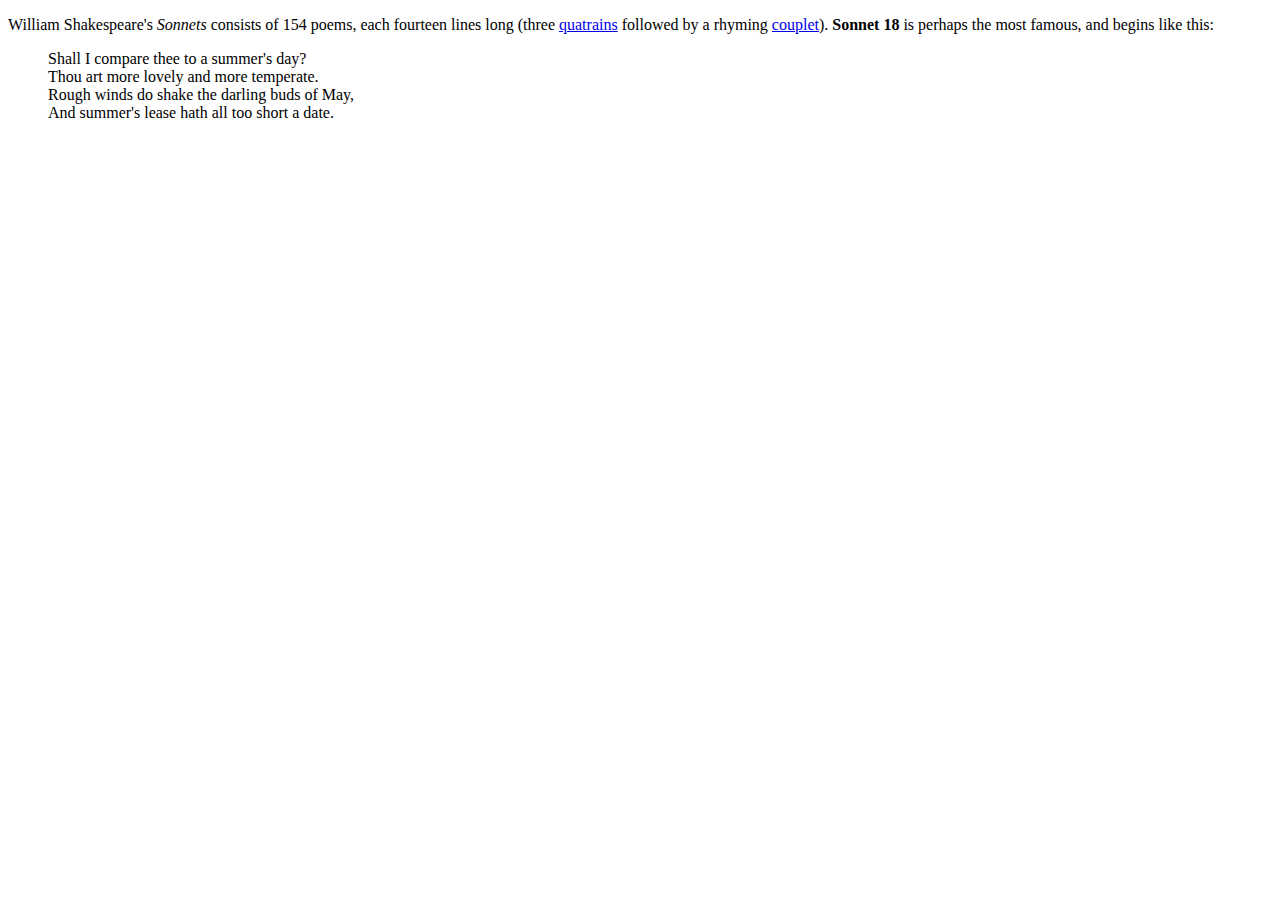
==== index.html @ 557cdecc "Initial commit" ====
<!DOCTYPE html>
<html lang="en">

<head>
  <meta charset="UTF-8" />
  <link rel="icon" type="image/svg+xml" href="/vite.svg" />
  <meta name="viewport" content="width=device-width, initial-scale=1.0" />
  <title>Sample Website</title>
</head>

<body>
  <!-- <div id="app"></div> -->
  <p>
    William Shakespeare's <em>Sonnets</em> consists of 154 poems, each fourteen
    lines long (three
    <a href="https://en.wikipedia.org/wiki/Quatrain">quatrains</a>
    followed by a rhyming
    <a href="https://en.wikipedia.org/wiki/Couplet">couplet</a>).
    <strong>Sonnet 18</strong> is perhaps the most famous, and begins like this:
  </p>
  <blockquote>
    <p>
      Shall I compare thee to a summer's day?<br>
      Thou art more lovely and more temperate.<br>
      Rough winds do shake the darling buds of May,<br>
      And summer's lease hath all too short a date.
    </p>
  </blockquote>
  <script type="module" src="/main.js"></script>
</body>

</html>
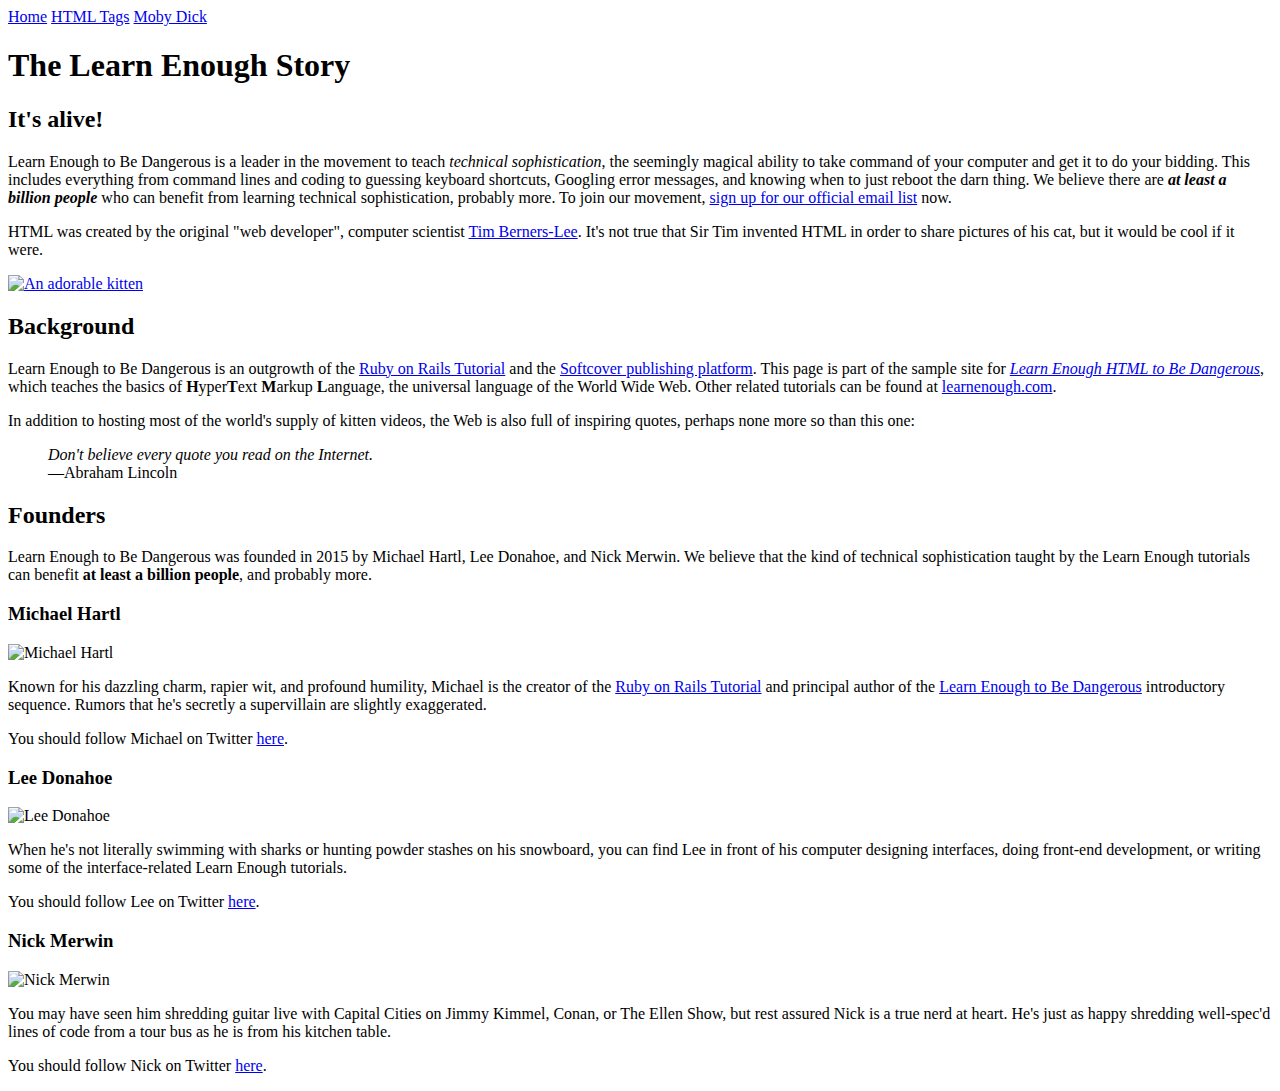
==== commit fb6a38ce: "<strong><em>at least a billion people</em></strong>" ====
--- a/index.html
+++ b/index.html
@@ -3,29 +3,101 @@
 
 <head>
   <meta charset="UTF-8" />
-  <link rel="icon" type="image/svg+xml" href="/vite.svg" />
+  <link rel="icon" type="image/svg+xml" href="./kitten.jpg" />
   <meta name="viewport" content="width=device-width, initial-scale=1.0" />
   <title>Sample Website</title>
 </head>
 
 <body>
   <!-- <div id="app"></div> -->
+  <div id="main-nav" class="nav-menu">
+    <a href="index.html">Home</a>
+    <a href="tags.html" class="nav-spacing">HTML Tags</a>
+    <a href="moby_dick.html" class="nav-spacing">Moby Dick</a>
+  </div>
+  <h1>The Learn Enough Story</h1>
+  <h2>It's alive!</h2>
   <p>
-    William Shakespeare's <em>Sonnets</em> consists of 154 poems, each fourteen
-    lines long (three
-    <a href="https://en.wikipedia.org/wiki/Quatrain">quatrains</a>
-    followed by a rhyming
-    <a href="https://en.wikipedia.org/wiki/Couplet">couplet</a>).
-    <strong>Sonnet 18</strong> is perhaps the most famous, and begins like this:
+    Learn Enough to Be Dangerous is a leader in the movement to teach <em>
+      technical sophistication</em>, the seemingly magical ability to take
+    command of your computer and get it to do your bidding. This includes
+    everything from command lines and coding to guessing keyboard shortcuts,
+    Googling error messages, and knowing when to just reboot the darn thing.
+    We believe there are <strong><em>at least a billion people</em></strong> who
+    can benefit from learning technical sophistication, probably more. To
+    join our movement, <a href="http://learnenough.com/#email_list">sign
+      up for our official email list</a> now.
+  </p>
+  <p>
+    HTML was created by the original "web developer", computer scientist
+    <a href="https://en.wikipedia.org/wiki/Tim_Berners-Lee">Tim
+      Berners-Lee</a>. It's not true that Sir Tim invented HTML in order to
+    share pictures of his cat, but it would be cool if it were.
+  </p>
+  <a href="https://www.flickr.com/photos/deborah_s_perspective/14144861329">
+    <img src="./images/kitten.jpg" alt="An adorable kitten">
+  </a>
+  <h2>Background</h2>
+  <p>
+    Learn Enough to Be Dangerous is an outgrowth of the
+    <a href="http://railstutorial.org/">Ruby on Rails Tutorial</a> and the
+    <a href="http://www.softcover.io/">Softcover publishing platform</a>.
+    This page is part of the sample site for
+    <a href="http://learnenough.com/html-tutorial"><em>Learn Enough HTML to
+        Be Dangerous</em></a>, which teaches the basics of
+    <strong>H</strong>yper<strong>T</strong>ext <strong>M</strong>arkup
+    <strong>L</strong>anguage, the universal language of the World Wide Web.
+    Other related tutorials can be found at
+    <a href="http://learnenough.com/">learnenough.com</a>.
+  </p>
+  <p>
+    In addition to hosting most of the world's supply of kitten videos, the
+    Web is also full of inspiring quotes, perhaps none more so than this one:
   </p>
   <blockquote>
-    <p>
-      Shall I compare thee to a summer's day?<br>
-      Thou art more lovely and more temperate.<br>
-      Rough winds do shake the darling buds of May,<br>
-      And summer's lease hath all too short a date.
-    </p>
+    <em>Don't believe every quote you read on the Internet.</em>
+    <br>
+    —Abraham Lincoln
   </blockquote>
+  <p></p>
+  <h2>Founders</h2>
+  <p>
+    Learn Enough to Be Dangerous was founded in 2015 by Michael Hartl, Lee
+    Donahoe, and Nick Merwin. We believe that the kind of technical
+    sophistication taught by the Learn Enough tutorials can benefit
+    <strong>at least a billion people</strong>, and probably more.
+  </p>
+  <h3>Michael Hartl</h3>
+  <img src="https://secure.gravatar.com/avatar/ffda7d145b83c4b118f982401f962ca6?s=150" alt="Michael Hartl">
+  <p>
+    Known for his dazzling charm, rapier wit, and profound humility, Michael is the creator of the <a
+      href="http://railstutorial.org/">Ruby on Rails Tutorial</a> and principal author of the <a
+      href="http://learnenough.com/">Learn Enough to Be Dangerous</a> introductory sequence. Rumors that he's secretly a
+    supervillain are slightly exaggerated.
+  </p>
+  <p>
+    You should follow Michael on Twitter <a href="http://twitter.com/mhartl" target="_blank">here</a>.
+  </p>
+  <h3>Lee Donahoe</h3>
+  <img src="https://secure.gravatar.com/avatar/b65522a6f3a6899705d119d7aa232a6d?s=150" alt="Lee Donahoe">
+  <p>
+    When he's not literally swimming with sharks or hunting powder stashes on his snowboard, you can find Lee in front
+    of his computer designing interfaces, doing front-end development, or writing some of the interface-related Learn
+    Enough tutorials.
+  </p>
+  <p>
+    You should follow Lee on Twitter <a href="https://twitter.com/leedonahoe" target="_blank">here</a>.
+  </p>
+  <h3>Nick Merwin</h3>
+  <img src="https://secure.gravatar.com/avatar/e2d6ce2ba5c1b6d674ae8ff2b3b45d23?s=150" alt="Nick Merwin">
+  <p>
+    You may have seen him shredding guitar live with Capital Cities on Jimmy Kimmel, Conan, or The Ellen Show, but rest
+    assured Nick is a true nerd at heart. He's just as happy shredding well-spec'd lines of code from a tour bus as he
+    is from his kitchen table.
+  </p>
+  <p>
+    You should follow Nick on Twitter <a href="https://twitter.com/nickmerwin" target="_blank">here</a>.
+  </p>
   <script type="module" src="/main.js"></script>
 </body>
 
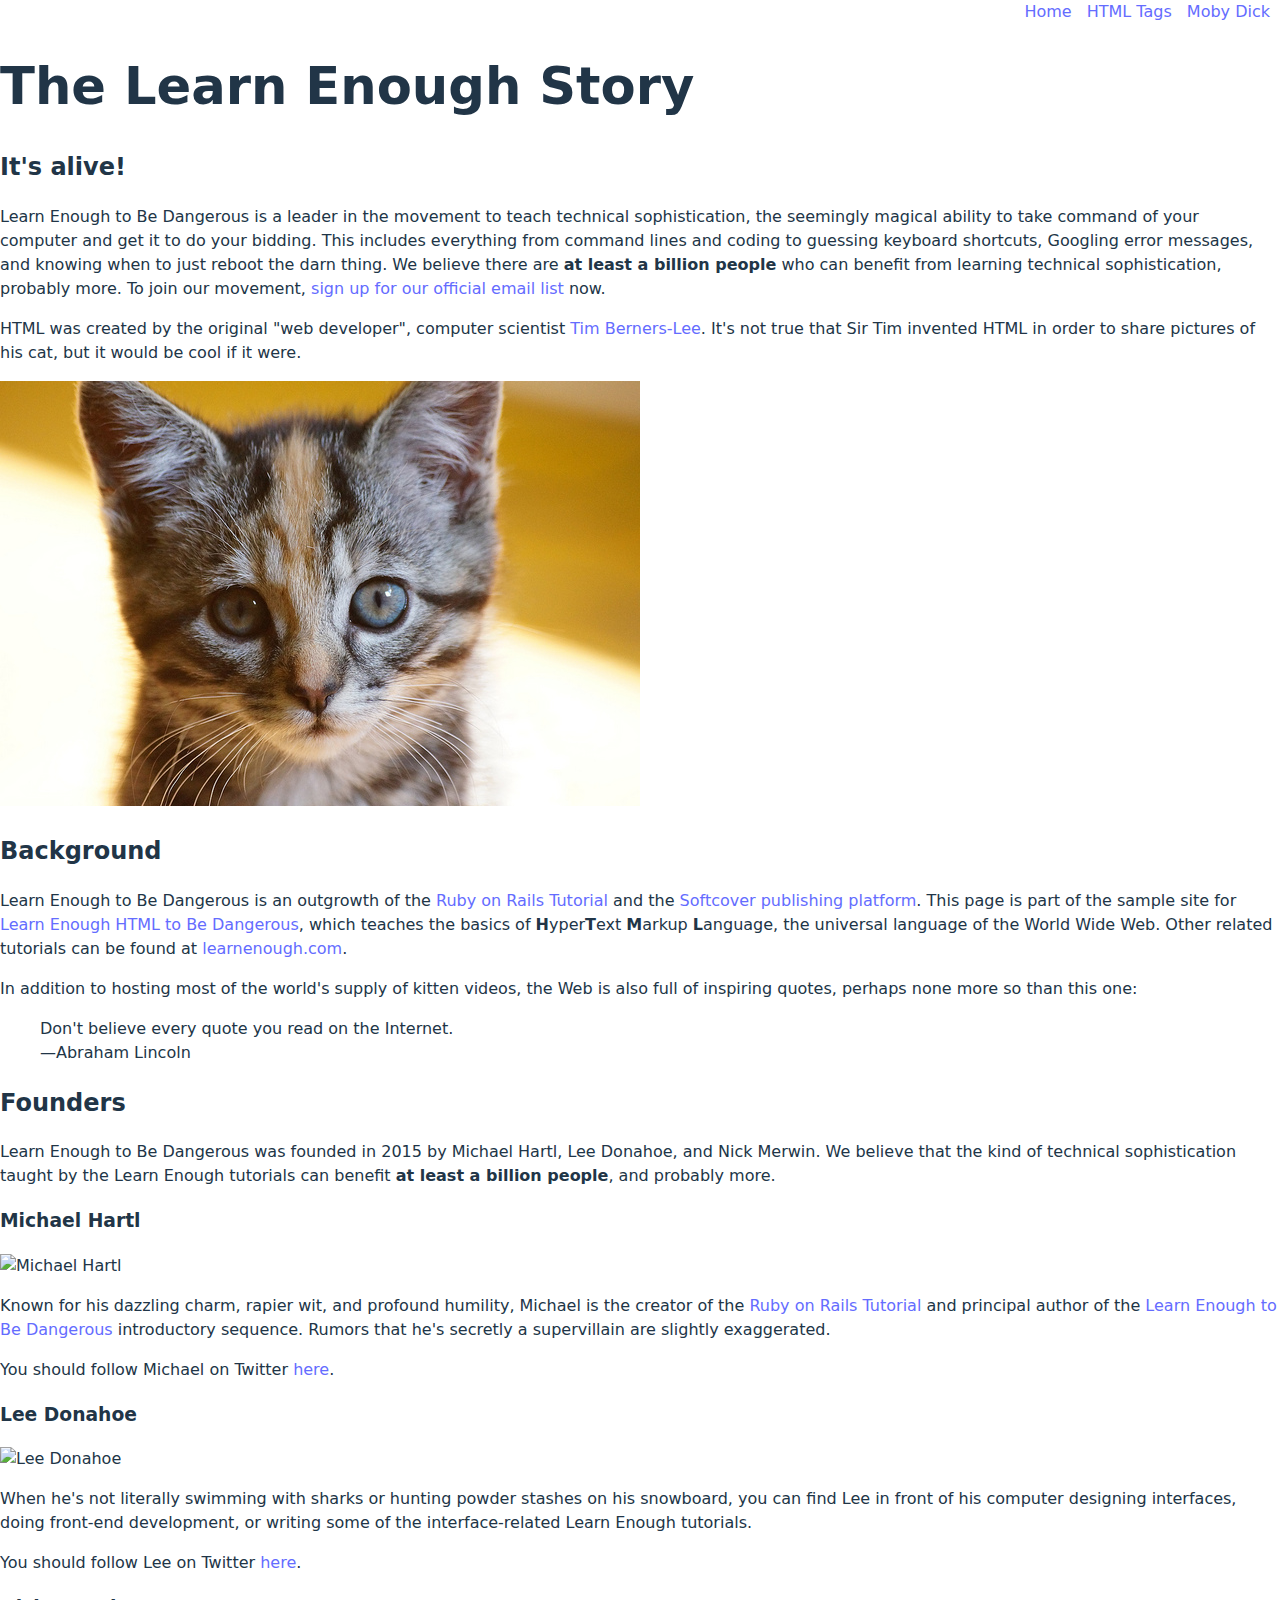
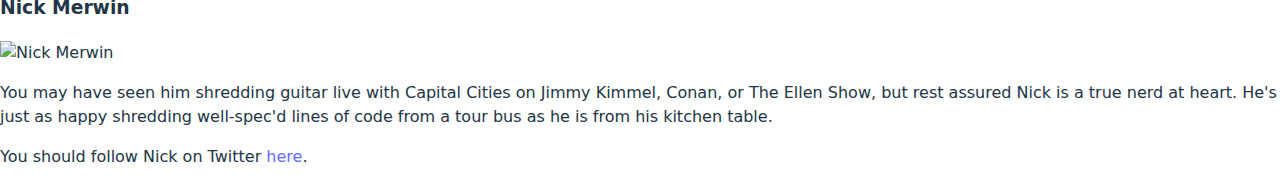
==== commit fceeaf51: "Added hover animation effects to the navigation menu" ====
--- a/index.html
+++ b/index.html
@@ -3,17 +3,18 @@
 
 <head>
   <meta charset="UTF-8" />
-  <link rel="icon" type="image/svg+xml" href="./kitten.jpg" />
+  <link rel="icon" type="image/svg+xml" href="./images/kitten.jpg" />
   <meta name="viewport" content="width=device-width, initial-scale=1.0" />
   <title>Sample Website</title>
+  <link rel="stylesheet" href="style.css">
 </head>
 
 <body>
   <!-- <div id="app"></div> -->
   <div id="main-nav" class="nav-menu">
-    <a href="index.html">Home</a>
-    <a href="tags.html" class="nav-spacing">HTML Tags</a>
-    <a href="moby_dick.html" class="nav-spacing">Moby Dick</a>
+    <a class="underline nav-spacing" href="index.html">Home</a>
+    <a href="tags.html" class="nav-spacing underline">HTML Tags</a>
+    <a href="moby_dick.html" class="nav-spacing underline">Moby Dick</a>
   </div>
   <h1>The Learn Enough Story</h1>
   <h2>It's alive!</h2>
@@ -98,7 +99,7 @@
   <p>
     You should follow Nick on Twitter <a href="https://twitter.com/nickmerwin" target="_blank">here</a>.
   </p>
-  <script type="module" src="/main.js"></script>
+  <!-- <script type="module" src="/main.js"></script> -->
 </body>
 
 </html>--- a/style.css
+++ b/style.css
@@ -0,0 +1,135 @@
+:root {
+  font-family: Inter, system-ui, Avenir, Helvetica, Arial, sans-serif;
+  line-height: 1.5;
+  font-weight: 400;
+
+  color-scheme: light dark;
+  color: rgba(255, 255, 255, 0.87);
+  background-color: #242424;
+
+  font-synthesis: none;
+  text-rendering: optimizeLegibility;
+  -webkit-font-smoothing: antialiased;
+  -moz-osx-font-smoothing: grayscale;
+  -webkit-text-size-adjust: 100%;
+}
+
+a {
+  font-weight: 500;
+  color: #646cff;
+  text-decoration: inherit;
+}
+
+a:hover {
+  color: #535bf2;
+}
+
+body {
+  margin: 0;
+  min-width: 320px;
+  min-height: 100vh;
+}
+
+h1 {
+  font-size: 3.2em;
+  line-height: 1.1;
+}
+
+#app {
+  max-width: 1280px;
+  margin: 0 auto;
+  padding: 2rem;
+  text-align: center;
+}
+
+.logo {
+  height: 6em;
+  padding: 1.5em;
+  will-change: filter;
+  transition: filter 300ms;
+}
+
+.logo:hover {
+  filter: drop-shadow(0 0 2em #646cffaa);
+}
+
+.logo.vanilla:hover {
+  filter: drop-shadow(0 0 2em #f7df1eaa);
+}
+
+.card {
+  padding: 2em;
+}
+
+.read-the-docs {
+  color: #888;
+}
+
+button {
+  border-radius: 8px;
+  border: 1px solid transparent;
+  padding: 0.6em 1.2em;
+  font-size: 1em;
+  font-weight: 500;
+  font-family: inherit;
+  background-color: #1a1a1a;
+  cursor: pointer;
+  transition: border-color 0.25s;
+}
+
+button:hover {
+  border-color: #646cff;
+}
+
+button:focus,
+button:focus-visible {
+  outline: 4px auto -webkit-focus-ring-color;
+}
+
+@media (prefers-color-scheme: light) {
+  :root {
+    color: #213547;
+    background-color: #ffffff;
+  }
+
+  a:hover {
+    color: #747bff;
+  }
+
+  button {
+    background-color: #f9f9f9;
+  }
+}
+
+/* Navigation */
+.nav-menu {
+  text-align: right;
+}
+
+.nav-spacing {
+  padding-right: 10px;
+}
+
+.underline {
+  position: relative;
+  text-decoration: none;
+}
+
+/* Create a pseudo-element for the underline */
+.underline::after {
+  content: "";
+  position: absolute;
+  left: 0;
+  bottom: -5px;
+  /* adjust to desired distance from text */
+  height: 3px;
+  /* adjust to desired thickness */
+  width: 0;
+  background-color: #747bff;
+  transition: width 0.3s ease-in-out;
+  /* set the animation transition */
+}
+
+.underline:hover::after {
+  width: 100%;
+}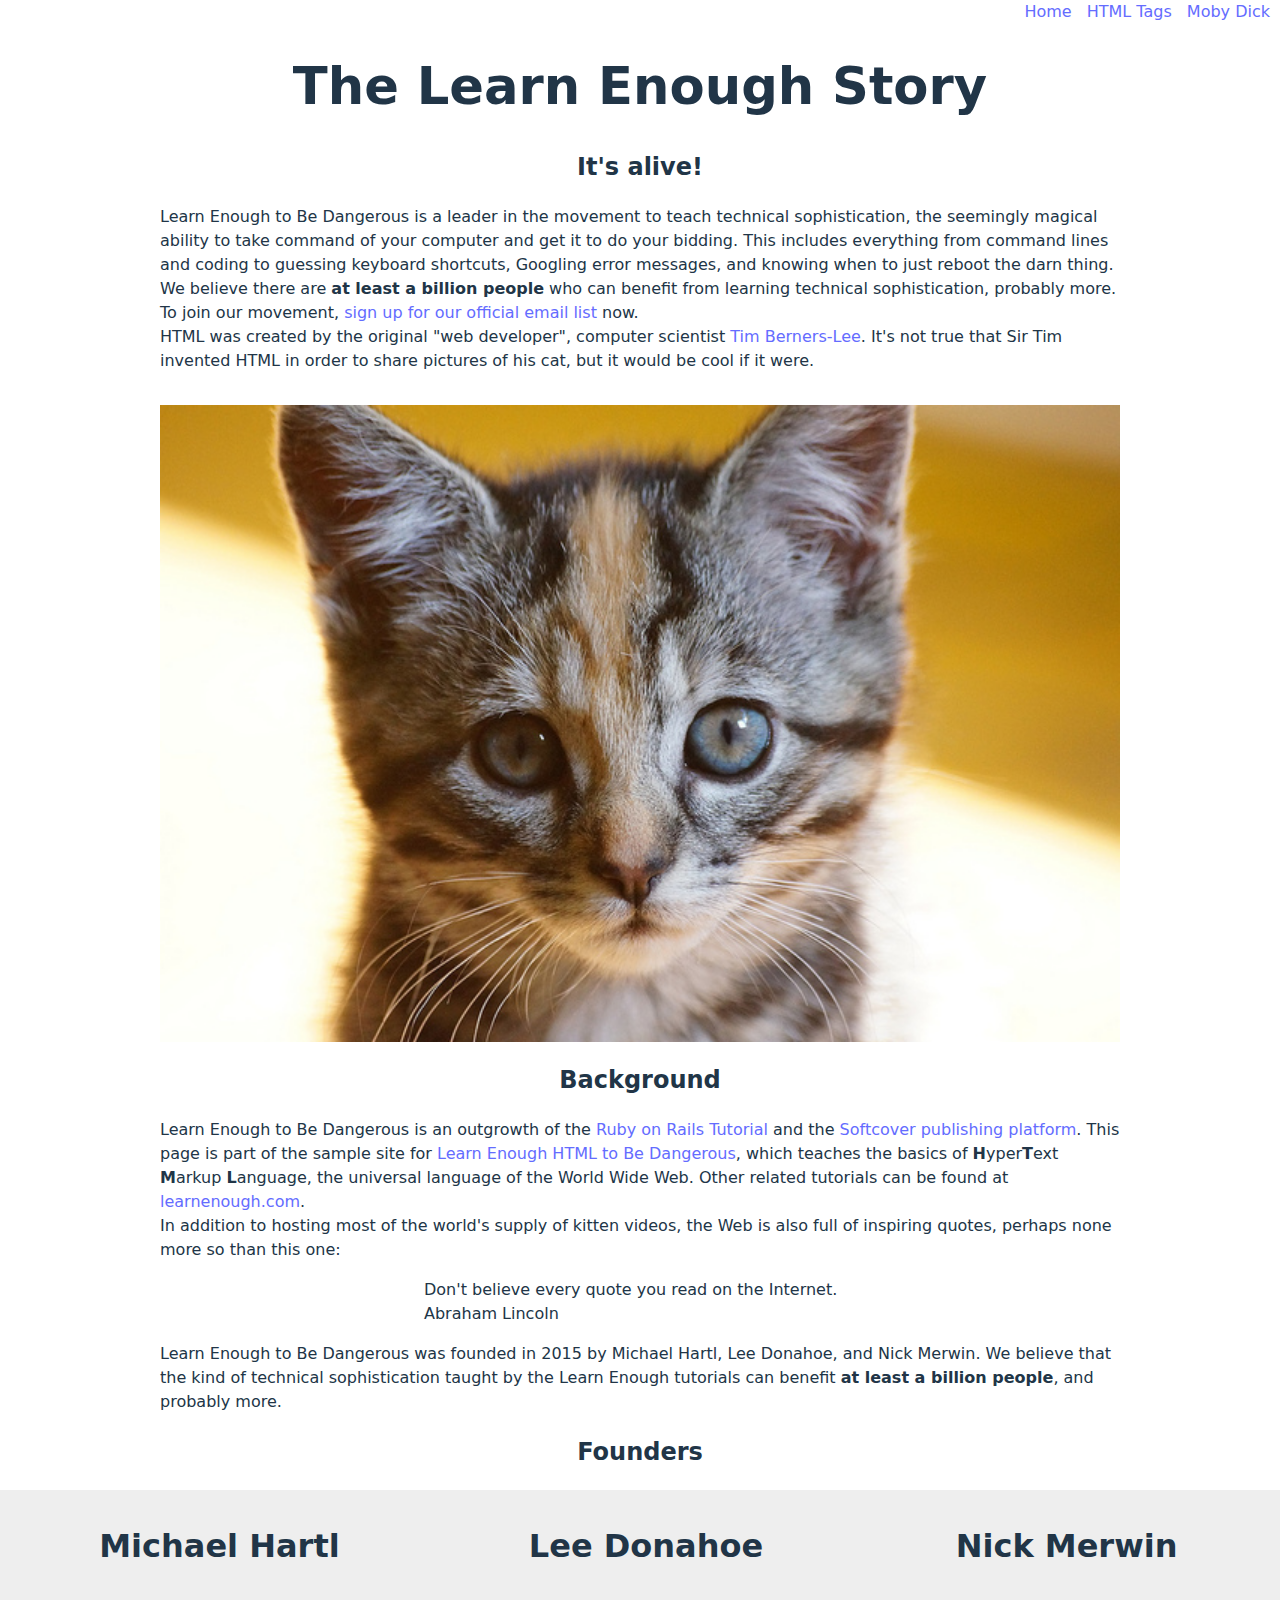
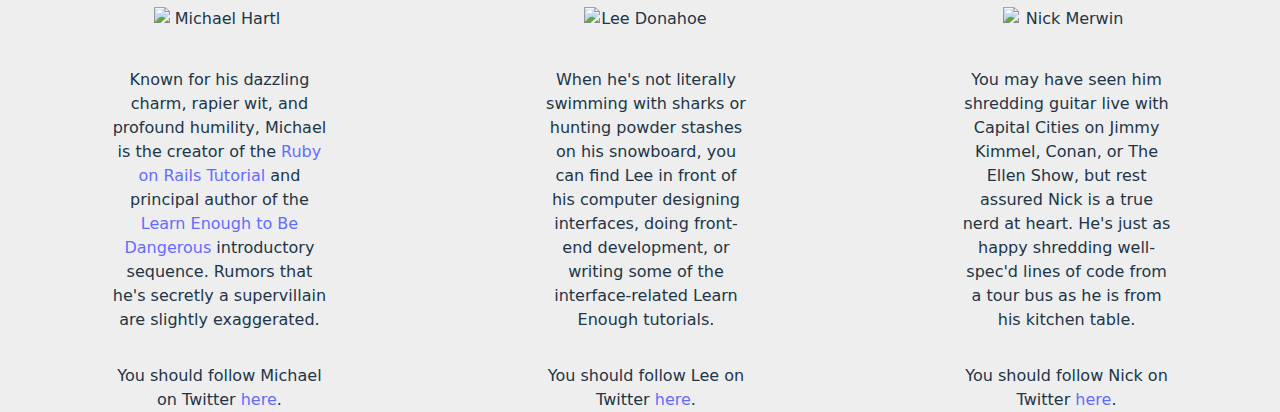
==== commit 76268ad1: "Made the founders section a flex-container" ====
--- a/index.html
+++ b/index.html
@@ -26,80 +26,104 @@
     Googling error messages, and knowing when to just reboot the darn thing.
     We believe there are <strong><em>at least a billion people</em></strong> who
     can benefit from learning technical sophistication, probably more. To
-    join our movement, <a href="http://learnenough.com/#email_list">sign
+    join our movement, <a class="link" href="http://learnenough.com/#email_list">sign
       up for our official email list</a> now.
   </p>
   <p>
     HTML was created by the original "web developer", computer scientist
-    <a href="https://en.wikipedia.org/wiki/Tim_Berners-Lee">Tim
+    <a class="link" href="https://en.wikipedia.org/wiki/Tim_Berners-Lee">Tim
       Berners-Lee</a>. It's not true that Sir Tim invented HTML in order to
     share pictures of his cat, but it would be cool if it were.
   </p>
-  <a href="https://www.flickr.com/photos/deborah_s_perspective/14144861329">
-    <img src="./images/kitten.jpg" alt="An adorable kitten">
+  <a class="link" href="https://www.flickr.com/photos/deborah_s_perspective/14144861329">
+    <img class="kitten" src="./images/kitten.jpg" alt="An adorable kitten">
   </a>
   <h2>Background</h2>
   <p>
     Learn Enough to Be Dangerous is an outgrowth of the
-    <a href="http://railstutorial.org/">Ruby on Rails Tutorial</a> and the
-    <a href="http://www.softcover.io/">Softcover publishing platform</a>.
+    <a class="link" href="http://railstutorial.org/">Ruby on Rails Tutorial</a> and the
+    <a class="link" href="http://www.softcover.io/">Softcover publishing platform</a>.
     This page is part of the sample site for
-    <a href="http://learnenough.com/html-tutorial"><em>Learn Enough HTML to
+    <a class="link" href="http://learnenough.com/html-tutorial"><em>Learn Enough HTML to
         Be Dangerous</em></a>, which teaches the basics of
     <strong>H</strong>yper<strong>T</strong>ext <strong>M</strong>arkup
     <strong>L</strong>anguage, the universal language of the World Wide Web.
     Other related tutorials can be found at
-    <a href="http://learnenough.com/">learnenough.com</a>.
+    <a class="link" href="http://learnenough.com/">learnenough.com</a>.
   </p>
   <p>
     In addition to hosting most of the world's supply of kitten videos, the
     Web is also full of inspiring quotes, perhaps none more so than this one:
   </p>
-  <blockquote>
+  <blockquote id="my-blockquote">
     <em>Don't believe every quote you read on the Internet.</em>
     <br>
-    —Abraham Lincoln
+    <cite>Abraham Lincoln</cite>
   </blockquote>
-  <p></p>
-  <h2>Founders</h2>
   <p>
     Learn Enough to Be Dangerous was founded in 2015 by Michael Hartl, Lee
     Donahoe, and Nick Merwin. We believe that the kind of technical
     sophistication taught by the Learn Enough tutorials can benefit
     <strong>at least a billion people</strong>, and probably more.
   </p>
-  <h3>Michael Hartl</h3>
-  <img src="https://secure.gravatar.com/avatar/ffda7d145b83c4b118f982401f962ca6?s=150" alt="Michael Hartl">
-  <p>
-    Known for his dazzling charm, rapier wit, and profound humility, Michael is the creator of the <a
-      href="http://railstutorial.org/">Ruby on Rails Tutorial</a> and principal author of the <a
-      href="http://learnenough.com/">Learn Enough to Be Dangerous</a> introductory sequence. Rumors that he's secretly a
-    supervillain are slightly exaggerated.
-  </p>
-  <p>
-    You should follow Michael on Twitter <a href="http://twitter.com/mhartl" target="_blank">here</a>.
-  </p>
-  <h3>Lee Donahoe</h3>
-  <img src="https://secure.gravatar.com/avatar/b65522a6f3a6899705d119d7aa232a6d?s=150" alt="Lee Donahoe">
-  <p>
-    When he's not literally swimming with sharks or hunting powder stashes on his snowboard, you can find Lee in front
-    of his computer designing interfaces, doing front-end development, or writing some of the interface-related Learn
-    Enough tutorials.
-  </p>
-  <p>
-    You should follow Lee on Twitter <a href="https://twitter.com/leedonahoe" target="_blank">here</a>.
-  </p>
-  <h3>Nick Merwin</h3>
-  <img src="https://secure.gravatar.com/avatar/e2d6ce2ba5c1b6d674ae8ff2b3b45d23?s=150" alt="Nick Merwin">
-  <p>
-    You may have seen him shredding guitar live with Capital Cities on Jimmy Kimmel, Conan, or The Ellen Show, but rest
-    assured Nick is a true nerd at heart. He's just as happy shredding well-spec'd lines of code from a tour bus as he
-    is from his kitchen table.
-  </p>
-  <p>
-    You should follow Nick on Twitter <a href="https://twitter.com/nickmerwin" target="_blank">here</a>.
-  </p>
+  <h2>Founders</h2>
+  <div class="grid-container">
+    <div class="grid-item">
+      <h3>Michael Hartl</h3>
+      <img class="founders" src="https://secure.gravatar.com/avatar/ffda7d145b83c4b118f982401f962ca6?s=150"
+        alt="Michael Hartl">
+      <p>
+        Known for his dazzling charm, rapier wit, and profound humility, Michael is the creator of the <a class="link"
+          href="http://railstutorial.org/">Ruby on Rails Tutorial</a> and principal author of the <a class="link"
+          href="http://learnenough.com/">Learn Enough to Be Dangerous</a> introductory sequence. Rumors that he's
+        secretly
+        a
+        supervillain are slightly exaggerated.
+      </p>
+      <p class="twitter-following">
+        You should follow Michael on Twitter <a class="link" href="http://twitter.com/mhartl" target="_blank">here</a>.
+      </p>
+    </div>
+    <div class="grid-item">
+      <h3>Lee Donahoe</h3>
+      <img class="founders" src="https://secure.gravatar.com/avatar/b65522a6f3a6899705d119d7aa232a6d?s=150"
+        alt="Lee Donahoe">
+      <p>
+        When he's not literally swimming with sharks or hunting powder stashes on his snowboard, you can find Lee in
+        front
+        of his computer designing interfaces, doing front-end development, or writing some of the interface-related
+        Learn
+        Enough tutorials.
+      </p>
+      <p class="twitter-following">
+        You should follow Lee on Twitter <a class="link" href="https://twitter.com/leedonahoe" target="_blank">here</a>.
+      </p>
+    </div>
+    <div class="grid-item">
+      <h3>Nick Merwin</h3>
+      <img class="founders" src="https://secure.gravatar.com/avatar/e2d6ce2ba5c1b6d674ae8ff2b3b45d23?s=150"
+        alt="Nick Merwin">
+      <p>
+        You may have seen him shredding guitar live with Capital Cities on Jimmy Kimmel, Conan, or The Ellen Show, but
+        rest
+        assured Nick is a true nerd at heart. He's just as happy shredding well-spec'd lines of code from a tour bus as
+        he
+        is from his kitchen table.
+      </p>
+      <p class="twitter-following">
+        You should follow Nick on Twitter <a class="twitter-link" href="https://twitter.com/nickmerwin"
+          target="_blank">here</a>.
+      </p>
+    </div>
+  </div>
   <!-- <script type="module" src="/main.js"></script> -->
+  <script>
+    document.addEventListener("DOMContentLoaded", function () {
+      var blockquote = document.getElementById("my-blockquote");
+      blockquote.style.left = "30%";
+    });
+  </script>
+
 </body>
 
 </html>--- a/style.css
+++ b/style.css
@@ -24,10 +24,32 @@
   color: #535bf2;
 }
 
+.link {
+  color: #646cff;
+  transition: color 0.2s ease-in-out;
+}
+
+.link:hover {
+  color: #535bf2;
+}
+
 body {
   margin: 0;
-  min-width: 320px;
+  min-width: 100vw;
   min-height: 100vh;
+  overflow-x: hidden;
+}
+
+/* Kitten image */
+.kitten {
+  display: block;
+  margin: auto;
+  width: 75%;
+  margin-top: 2em;
+}
+
+.founders {
+  margin: 5px 0 5px 0;
 }
 
 h1 {
@@ -35,18 +57,10 @@
   line-height: 1.1;
 }
 
-#app {
-  max-width: 1280px;
-  margin: 0 auto;
-  padding: 2rem;
+h1,
+h2,
+h3 {
   text-align: center;
-}
-
-.logo {
-  height: 6em;
-  padding: 1.5em;
-  will-change: filter;
-  transition: filter 300ms;
 }
 
 .logo:hover {
@@ -132,4 +146,72 @@
 
 .underline:hover::after {
   width: 100%;
+}
+
+/* PAragraphs */
+p {
+  width: 75%;
+  margin: auto;
+}
+
+/* BlockQuote */
+#my-blockquote {
+  position: relative;
+  left: -100%;
+  transition: left 1s ease-in-out;
+}
+
+/* grid-container */
+.grid-container {
+  display: flex;
+  background-color: #eee;
+}
+
+.grid-item {
+  display: flex;
+  flex-direction: column;
+  justify-content: center;
+  align-items: center;
+  background-color: #eee;
+  text-align: center;
+}
+
+.grid-item img {
+  width: 30%;
+  max-width: 300px;
+  height: auto;
+}
+
+.grid-item p {
+  width: 50%;
+  margin-top: 2em;
+}
+
+.grid-item h3 {
+  font-size: 2em;
+}
+
+/* Twitter link */
+.twitter-following {
+  margin-top: 2em;
+  font-style: italic;
+}
+
+/* Media query for the flex container */
+@media (min-width: 320px) and (max-width: 767px) {
+
+  /* CSS styles for the container */
+  .grid-container {
+    flex-wrap: wrap;
+  }
+
+  .grid-container p,
+  .grid-container img {
+    width: 100%;
+  }
+
+  .grid-container img {
+    margin: 0 0 1em 0;
+  }
+
 }